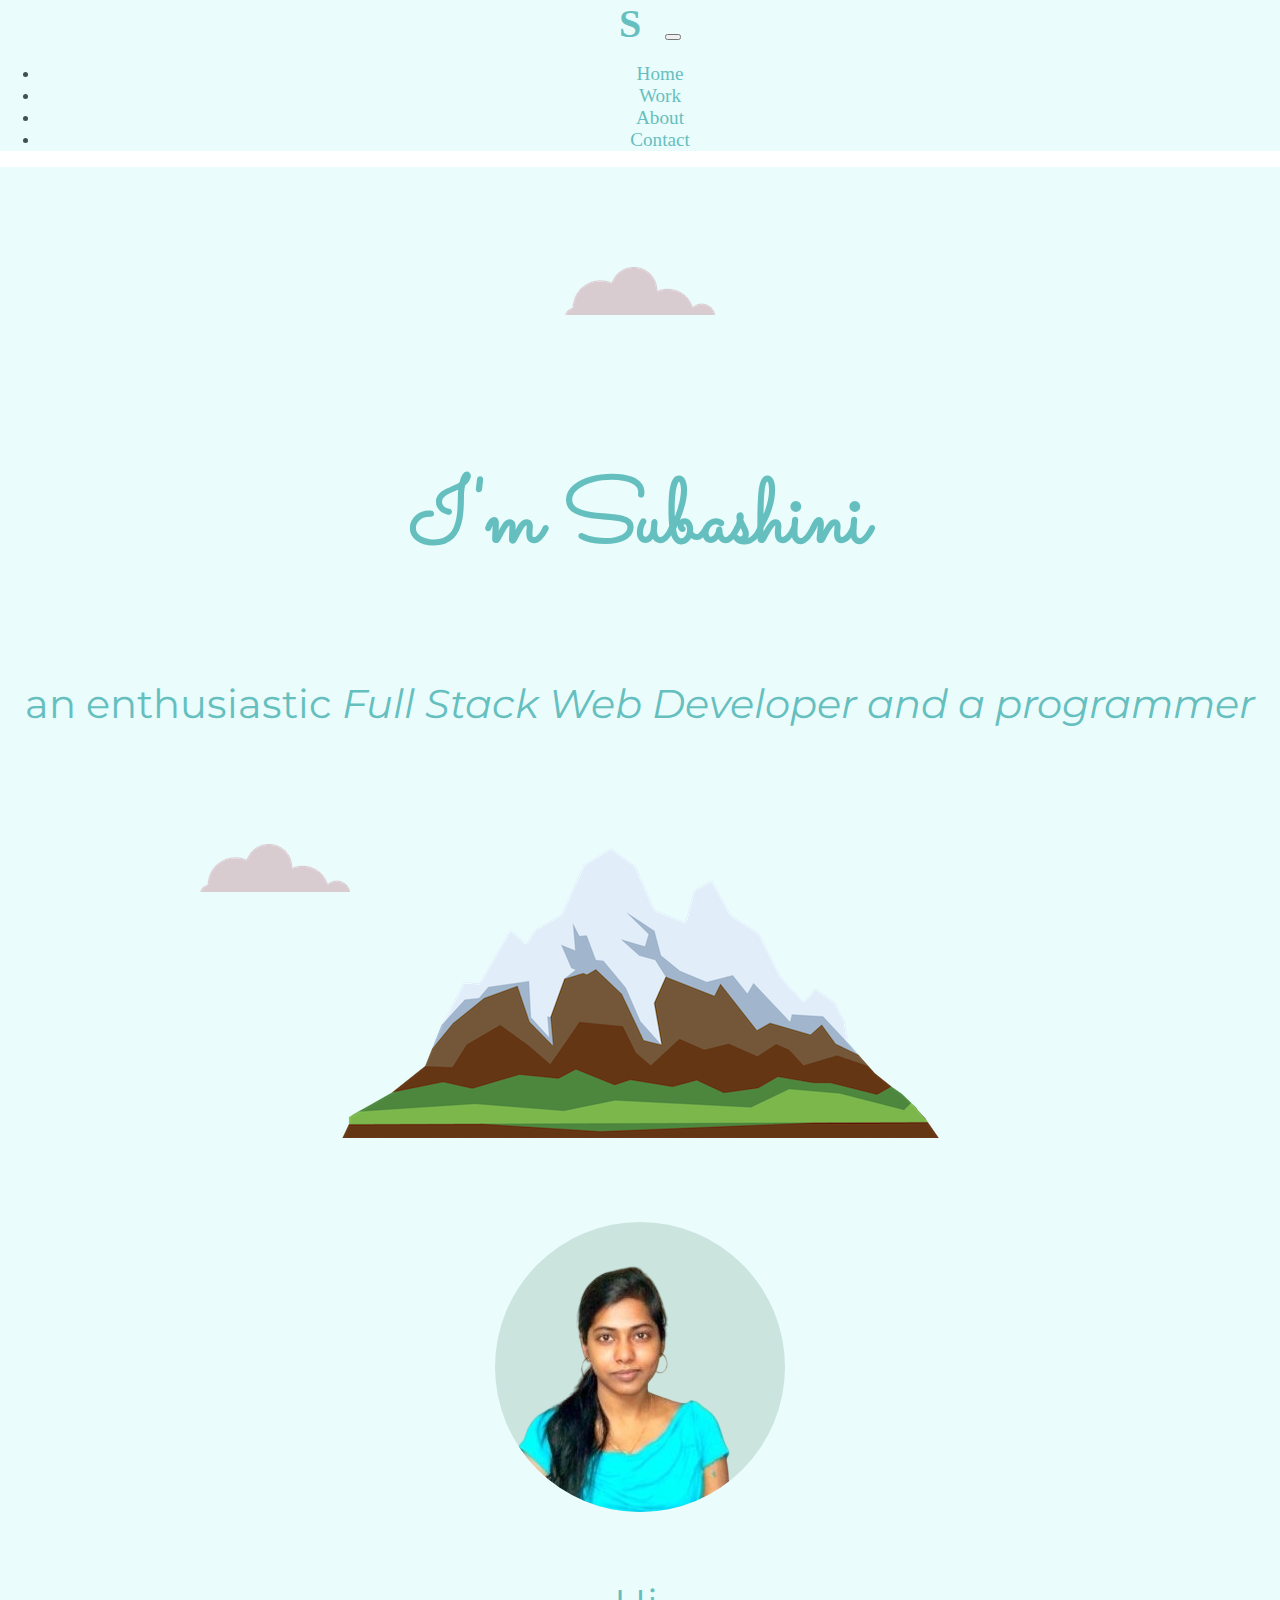
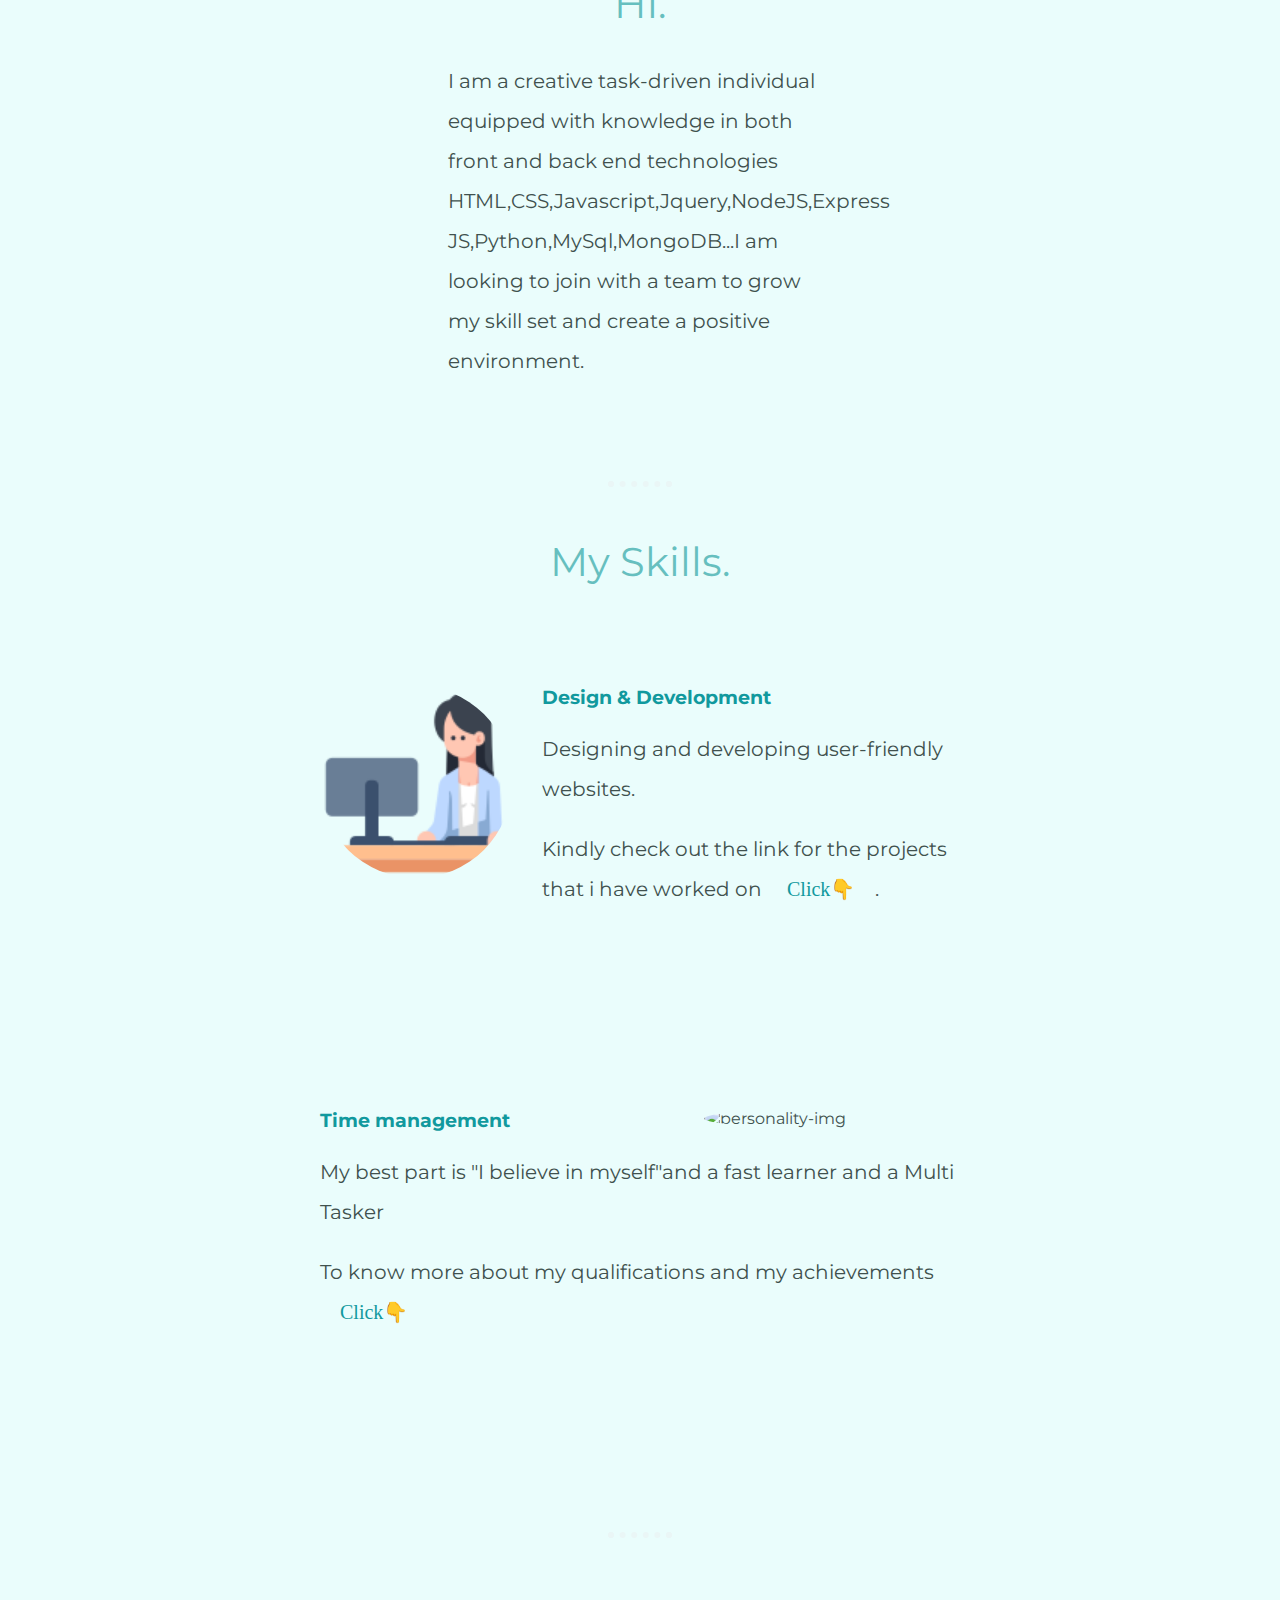
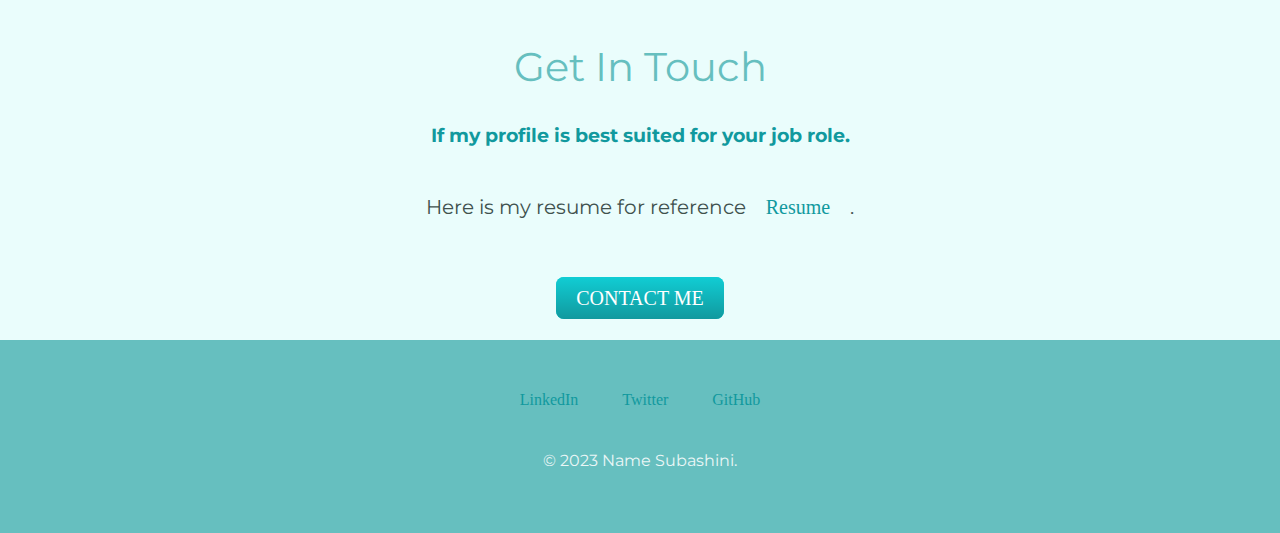
==== index.html @ e15ba848 "Initial CV upload" ====
<!DOCTYPE html>
<html lang="en" dir="ltr">
  <head>
    <meta charset="utf-8">
    <meta name="viewport" content="width=device-width, initial-scale=1">
    <title>Subashini S</title>
    <link href="https://cdn.jsdelivr.net/npm/bootstrap@5.3.0-alpha1/dist/css/bootstrap.min.css" rel="stylesheet" integrity="sha384-GLhlTQ8iRABdZLl6O3oVMWSktQOp6b7In1Zl3/Jr59b6EGGoI1aFkw7cmDA6j6gD" crossorigin="anonymous">


    <link rel="stylesheet" href="css/styles.css">
    <link rel="icon" href="favicon-2.ico">
    <link rel="preconnect" href="https://fonts.googleapis.com">
<link rel="preconnect" href="https://fonts.gstatic.com" crossorigin>
<link href="https://fonts.googleapis.com/css2?family=Merriweather+Sans&family=Montserrat&family=Sacramento&display=swap" rel="stylesheet">
  </head>
  <body>
    <nav class="navbar navbar-expand-lg fixed-top bg-body-tertiary ">
  <div class="container-fluid">
    <a class="navbar-brand" href="index.html">S</a>
    <button class="navbar-toggler" type="button" data-bs-toggle="collapse" data-bs-target="#navbarNav" aria-controls="navbarNav" aria-expanded="false" aria-label="Toggle navigation">
      <span class="navbar-toggler-icon"></span>
    </button>
    <div class="collapse navbar-collapse" id="navbarNav">
      <ul class="navbar-nav ms-auto">
        <li class="nav-item">
          <a class="nav-link active" aria-current="page" href="index.html">Home</a>
        </li>
        <!-- hold command forwardslash -->
        <li class="nav-item">
          <a class="nav-link" href="work.html">Work</a>
        </li>
        <li class="nav-item">
          <a class="nav-link" href="about.html">About</a>
        </li>
        <li class="nav-item">
          <a class="nav-link" href="#contact-me">Contact</a>
        </li>

      </ul>
    </div>
  </div>
</nav>
    <div class="top-container">
      <img class="top-cloud" src="cloud.png" alt="cloud-img">
      <h1>I'm Subashini</h1>
      <script src="https://cdn.jsdelivr.net/npm/bootstrap@5.3.0-alpha1/dist/js/bootstrap.bundle.min.js" integrity="sha384-w76AqPfDkMBDXo30jS1Sgez6pr3x5MlQ1ZAGC+nuZB+EYdgRZgiwxhTBTkF7CXvN" crossorigin="anonymous"></script>
      <h2 class="reg">an enthusiastic <i> Full Stack Web Developer and a programmer</i></h2>
      <img class="bottom-cloud" src="cloud.png" alt="cloud-img">
      <img src="mountain.png" alt="mountain-img">
    </div>
    <div class="middle-container">
      <div class="profile">
        <img style="border-radius:50%;" class="modif" src="subashinispfpicPhotoRoom.png" alt="subashini-pic">
        <h2>Hi.</h2>


        <p class="intro" >I am a creative task-driven individual equipped with knowledge in both front and back end technologies HTML,CSS,Javascript,Jquery,NodeJS,Express JS,Python,MySql,MongoDB...I am looking to join with a team to grow my skill set and create a positive environment.</p>


      </div>
      <hr class="par">
      <div class="skills">
        <h2>My Skills.</h2>
        <div class="skill-row">
          <img class="code-img" src="1886937.png" alt="code-img">
          <h3>Design & Development</h3>
          <p>Designing and developing user-friendly websites.</p>
          <p>Kindly check out the link for the projects that i have worked on <a href="about.html">Click👇</a>.</p>
        </div>
        <div class="skill-row">
          <img class="personality-img" src="https://static.wikia.nocookie.net/tomodachi/images/7/72/Confident_Designer_F.gif/revision/latest/scale-to-width-down/333?cb=20140721061144" alt="personality-img">
          <h3>Time management</h3>
          <p>My best part is "I believe in myself"and a fast learner and a Multi Tasker</p>
          <p>To know more about my qualifications and my achievements <a href="about.html">Click👇</a></p>
        </div>
      </div>
      <hr class="paw">
      <div id="contact-me">
        <h2>Get In Touch</h2>
        <h3>If my profile is best suited for your job role.</h3>
        <p class="contact-message">Here is my resume for reference<a href="https://docs.google.com/file/d/1ewDupy0HNITqLs2GEvPenzzB3ratSQRM/edit?usp=docslist_api&filetype=msword">Resume</a>.</p>
        <a class="btn" href="mailto:subazhini@gmail.com,subgau0817@gmail.com">CONTACT ME</a>
      </div>
    </div>


    <div class="bottom-container">
      <a class="footer-link" href="https://www.linkedin.com/in/subashini-sundaram-b787b939/">LinkedIn</a>
      <a class="footer-link" href="https://twitter.com/home">Twitter</a>
      <a class="footer-link" href="https://github.com/Subashiniss">GitHub</a>
      <p class="copyright">© 2023 Name Subashini.</p>
    </div>

  </body>
</html>
---- css/styles.css ----
body {
  color:#40514E;
  margin: 0;
  text-align: center;
  font-family: 'Montserrat',serif;
}

.reg{
  padding-bottom: 20px;
}
.top-container {
  position: relative;
  padding-top: 100px;
  padding-bottom: 50px;
}
.bottom-container{
  padding:50px 0 20px;
  background-color: #66BFBF;
}
.middle-container{
  /* background-color:#F9F9F9; */

}
.suwro {
   padding-bottom:20px;
}
.pad{
  padding-bottom: 50px;
}
/* .profile{ */
  /* background-color:#F9F9F9; */

/* .subwor{
  margin: 0 0 1.5em;
  padding:0;
  font-size:1.4em;
  font-weight:300;
  display:block;
  margin-block-start:1em;
  margin-block-end:1em;
  margin-inline-start:0px;
  margin-inline-end:0px;

  line-height: 1.42857143;
  color: #545454;
  width:80%;
} */
.hugi{
  width:80%;
  text-align: left;
  margin:auto;
}
.modif{
  border-radius: 60%;
  background-color: #CBE4DE;
  margin-top:30px;
  margin-bottom: 30px;
}
.mot{
  margin-top:30px;
  margin-bottom: 30px;min-height: 40%; min-width: 40%; max-width: 65%; max-height: 65%; margin-left: auto; margin-right: auto; border-radius: 10px;
}



h1 {
  margin-top: 50px auto 0 auto;
  font-size:560.5%;
  font-family: 'Sacramento',cursive;
  color: #66BFBF;
  line-height: 1;
  padding-top: 100px;
  padding-bottom: 50px;

}
h2{
  font-family: 'Montserrat',sans-serif;
  font-size: 2.5rem;
  color: #66BFBF;
  font-weight: normal;
}

h3 {
  color:#11999E;
  font-family: 'Montserrat',sans-serif;
}
p{
  line-height: 2;
  font-size: 1.25rem;
}
hr{
  border:dotted #EAF6F6 6px;
  border-bottom: none;
  width:4%;
  margin:100px auto;
}
.par{
  margin-bottom:50px;
}
.paw{
  margin-bottom: 50px;
}
a{
  color:#11999E;
  font-family: Montserrat sans-serif;
  margin:10px 20px;
  text-decoration: none;
}
a:hover {
  color:#BFACE2;
}
.skill-row{
  width:50%;
  margin:100px auto 100px auto;
  text-align: left;
  margin-bottom: 200px;

}
.top_cloud {
  position: relative;
  top: 40px;
  margin-left: 400px;
  right: 200px;
  padding-bottom: 200px;

}

.code-img{
  border-radius: 50%;
  width:30%;
  float:left;
  margin-right: 30px;
}
.intro{
  width:30%;
  margin:auto;
  text-align: left;
}
.personality-img{
  border-radius: 50%;
  width:40%;
  float: right;
  margin-left: 30px;
}
div {
  background-color: #EAFDFC;
}

.bottom-cloud {
  position: absolute;
  left:200px;
  bottom:300px;

}
#contact-me{
  padding-top: 20px;
  padding-bottom: 30px;
}
.contact-message{
  width:40%;
  margin:40px auto 60px;
}
.btn {
  background: #11cdd4;
  background-image: -webkit-linear-gradient(top, #11cdd4, #11999e);
  background-image: -moz-linear-gradient(top, #11cdd4, #11999e);
  background-image: -ms-linear-gradient(top, #11cdd4, #11999e);
  background-image: -o-linear-gradient(top, #11cdd4, #11999e);
  background-image: linear-gradient(to bottom, #11cdd4, #11999e);
  -webkit-border-radius: 8;
  -moz-border-radius: 8;
  border-radius: 8px;
  font-family: Montserrat sans-serif;
  color: #ffffff;
  font-size: 20px;
  padding: 10px 20px 10px 20px;
  text-decoration: none;
}

.bi{
  background: #2B3467;
}
.btn:hover {
  background: #30e3cb;
  background-image: -webkit-linear-gradient(top, #30e3cb, #2bc4ad);
  background-image: -moz-linear-gradient(top, #30e3cb, #2bc4ad);
  background-image: -ms-linear-gradient(top, #30e3cb, #2bc4ad);
  background-image: -o-linear-gradient(top, #30e3cb, #2bc4ad);
  background-image: linear-gradient(to bottom, #30e3cb, #2bc4ad);
  text-decoration: none;
}
.copyright{
  color:#EAF6F6;
  font-size: 1rem;
  padding:20px 0;
}
.navbar{
  padding-top: 0;
  padding-bottom: 0;
}
.navbar-brand{
  font-size: 2.5rem;
  font-weight:bold;
  color: #66BFBF;
}
.nav-item{
  padding: 0 14px;
}
.nav-link{
  font-size: 1.2rem;
  color: #66BFBF;
}
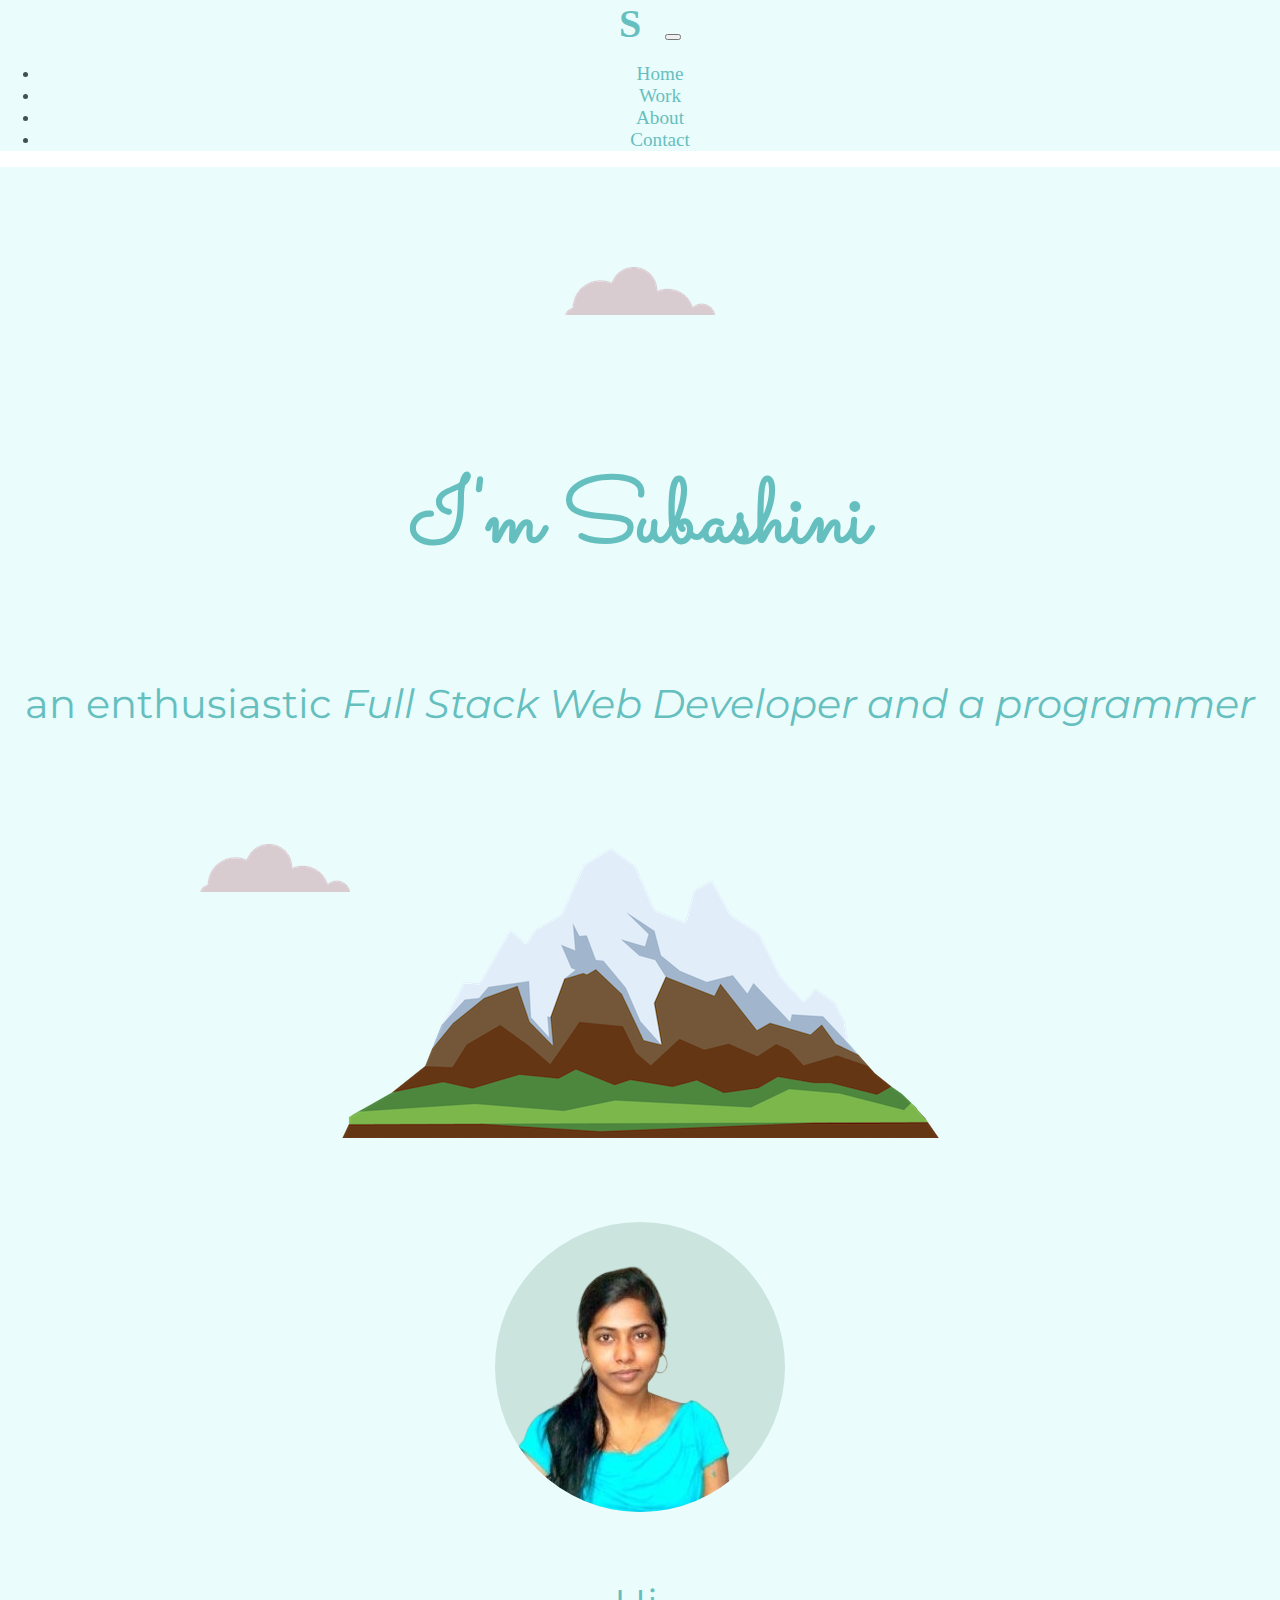
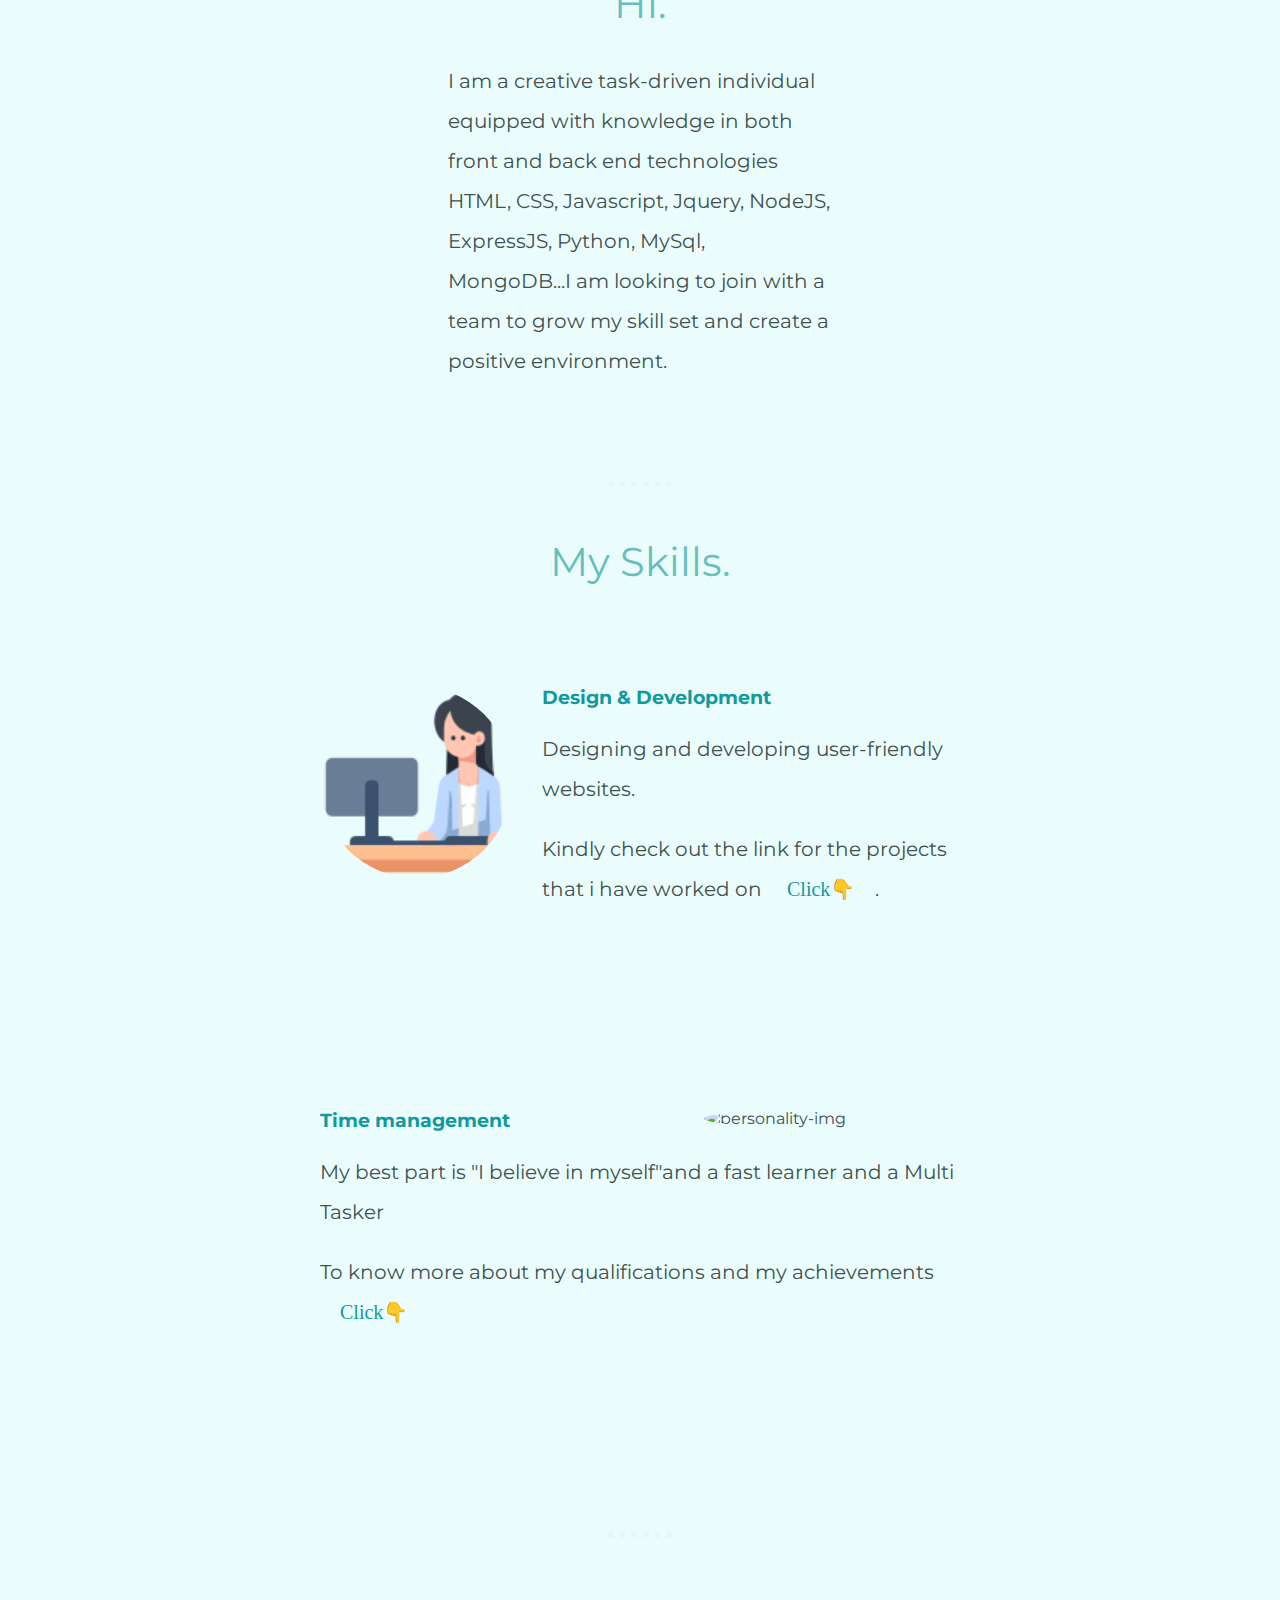
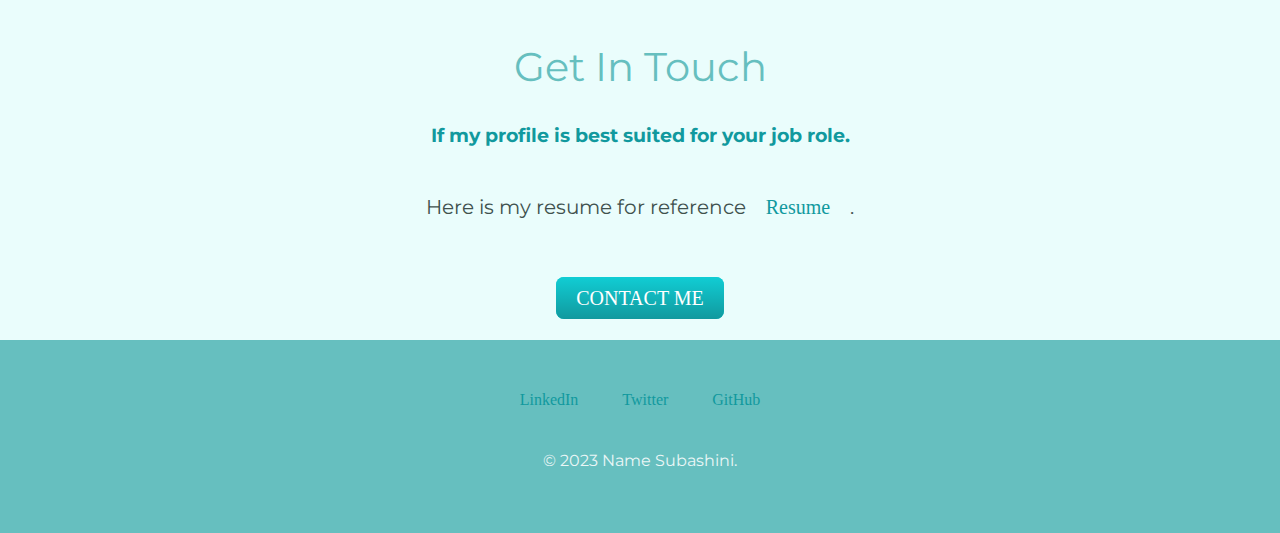
==== commit fdc75dec: "Updated index.html" ====
--- a/index.html
+++ b/index.html
@@ -54,7 +54,7 @@
         <h2>Hi.</h2>
 
 
-        <p class="intro" >I am a creative task-driven individual equipped with knowledge in both front and back end technologies HTML,CSS,Javascript,Jquery,NodeJS,Express JS,Python,MySql,MongoDB...I am looking to join with a team to grow my skill set and create a positive environment.</p>
+        <p class="intro" >I am a creative task-driven individual equipped with knowledge in both front and back end technologies HTML, CSS, Javascript, Jquery, NodeJS, ExpressJS, Python, MySql, MongoDB...I am looking to join with a team to grow my skill set and create a positive environment.</p>
 
 
       </div>
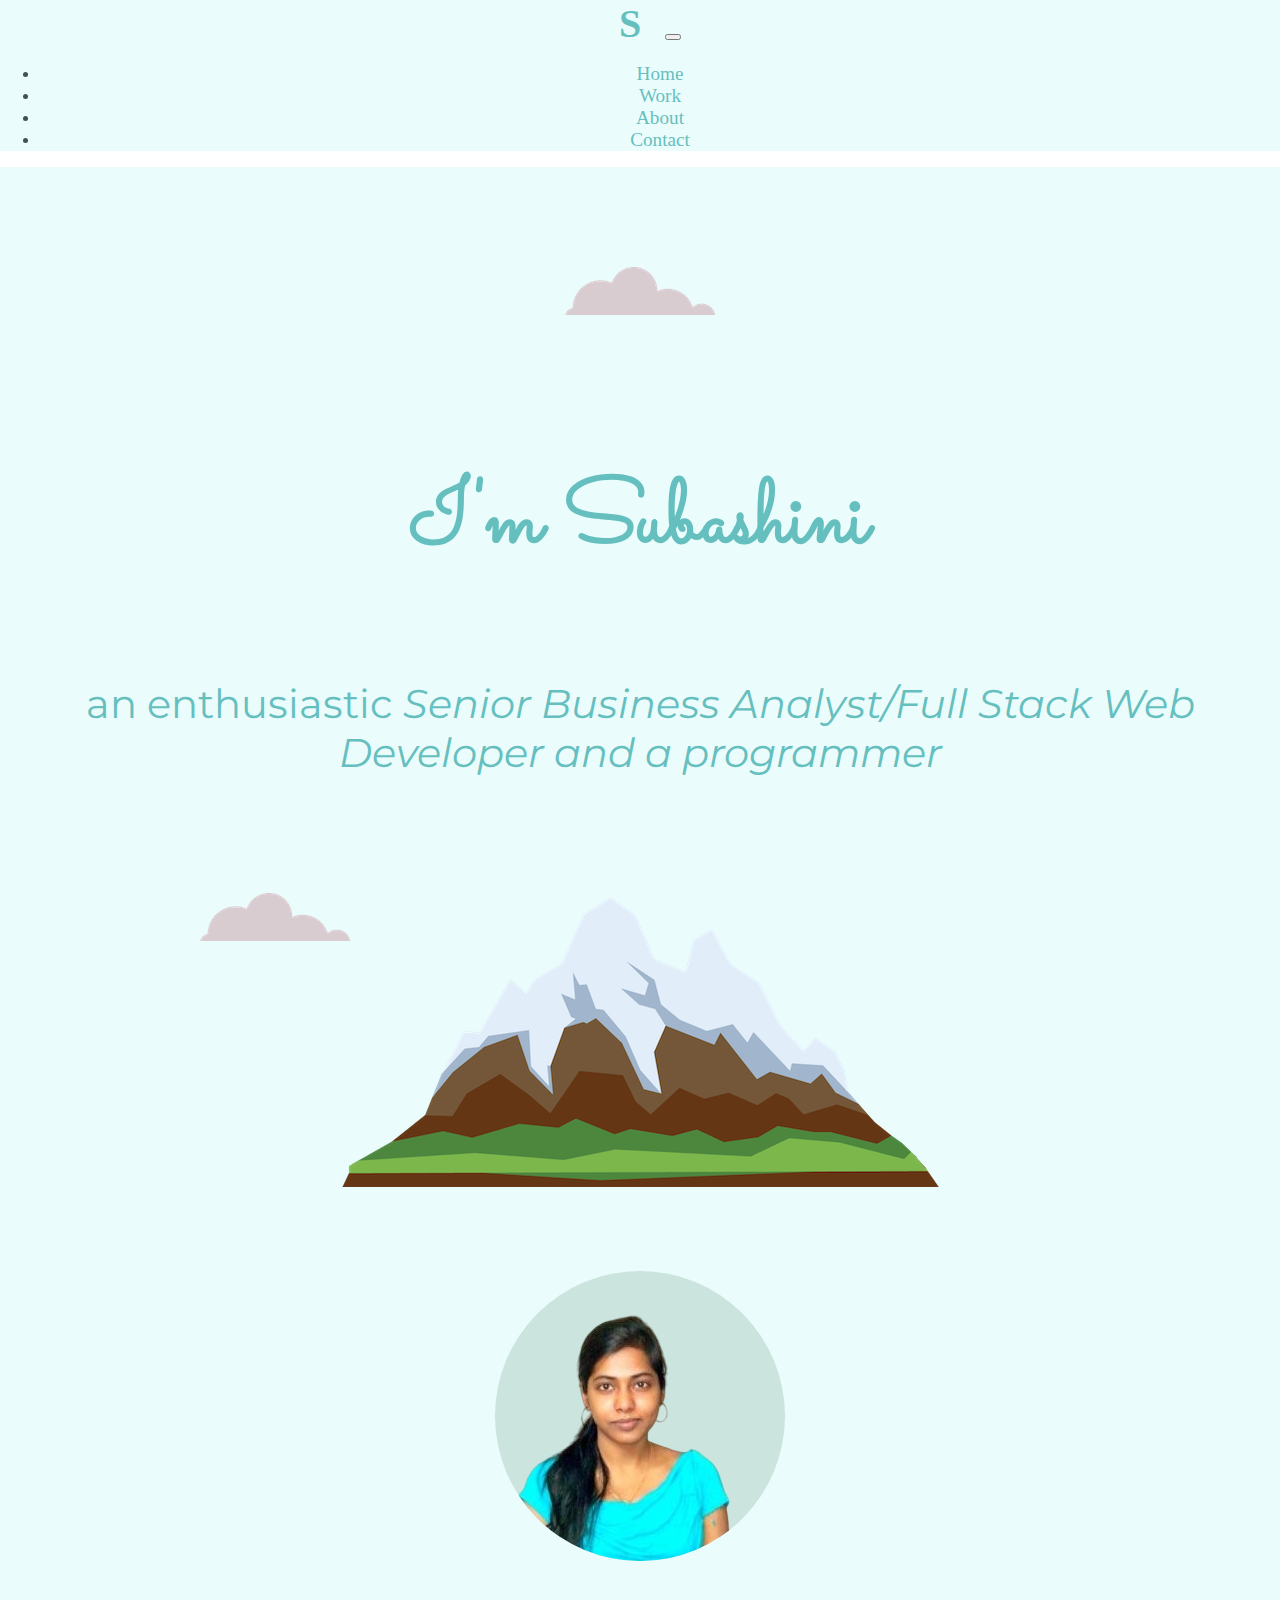
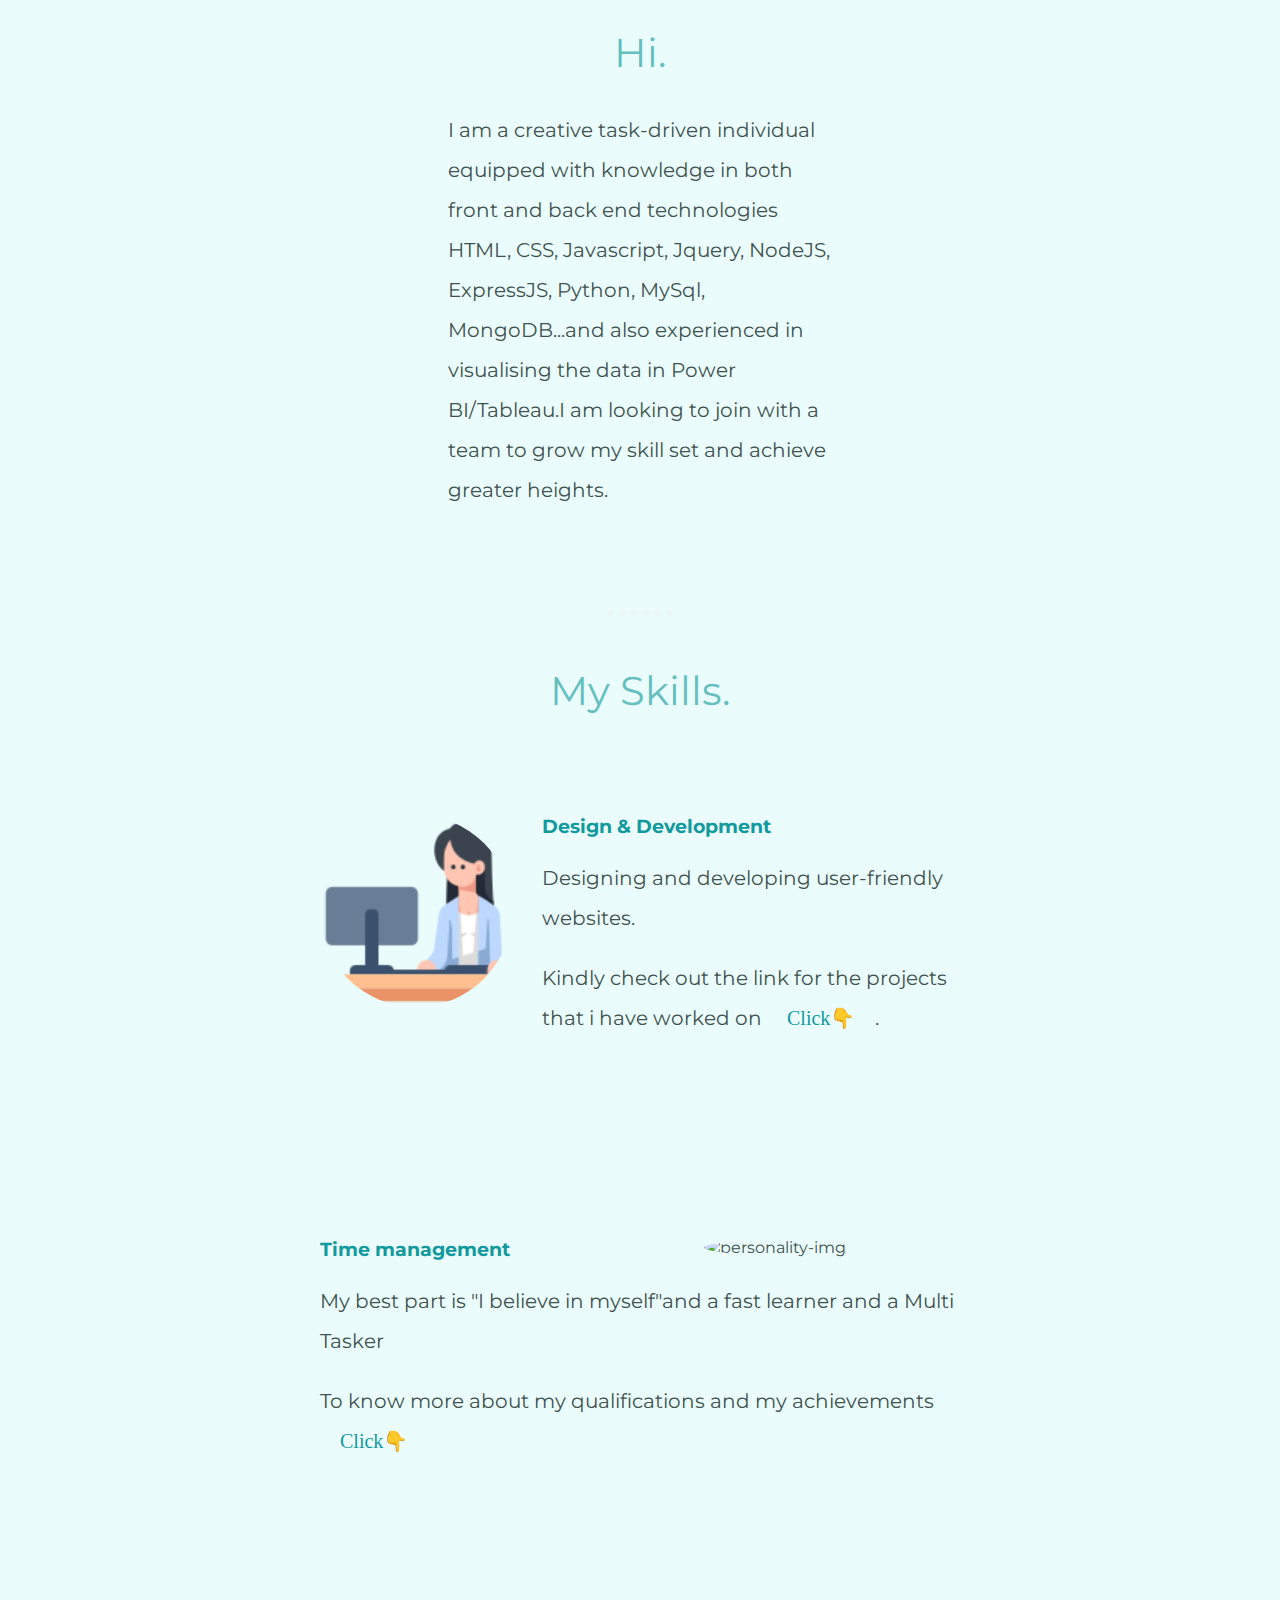
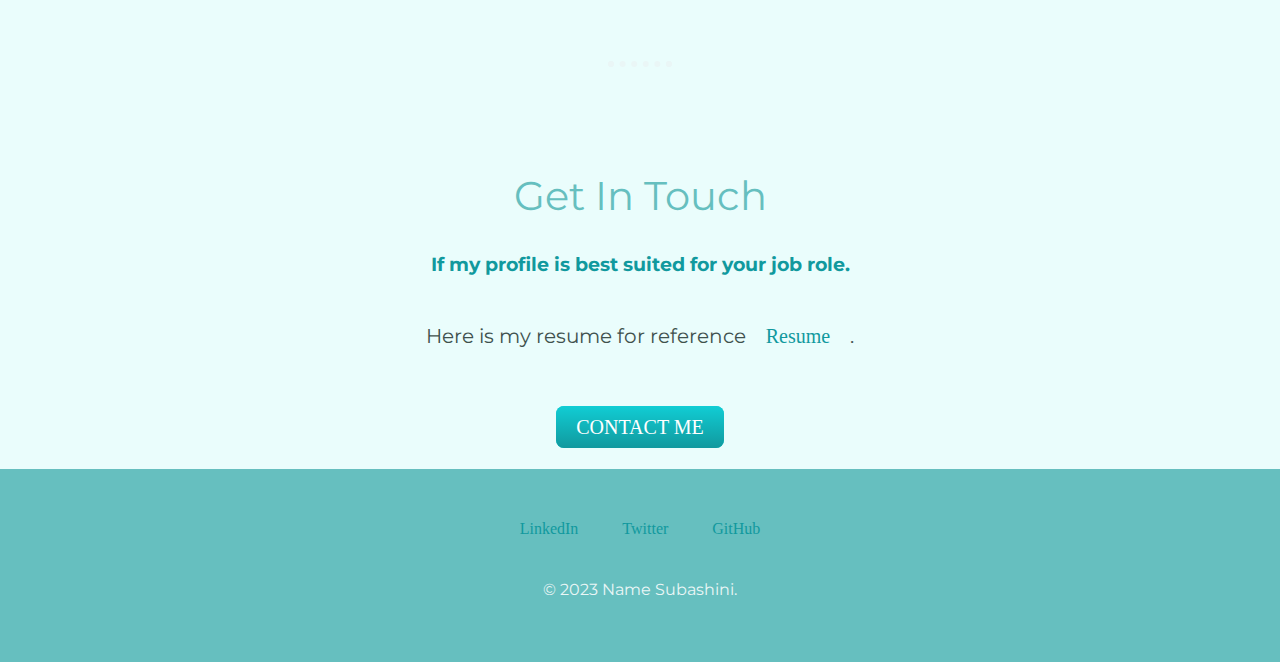
==== commit 59da793e: "Update index.html" ====
--- a/index.html
+++ b/index.html
@@ -44,7 +44,7 @@
       <img class="top-cloud" src="cloud.png" alt="cloud-img">
       <h1>I'm Subashini</h1>
       <script src="https://cdn.jsdelivr.net/npm/bootstrap@5.3.0-alpha1/dist/js/bootstrap.bundle.min.js" integrity="sha384-w76AqPfDkMBDXo30jS1Sgez6pr3x5MlQ1ZAGC+nuZB+EYdgRZgiwxhTBTkF7CXvN" crossorigin="anonymous"></script>
-      <h2 class="reg">an enthusiastic <i> Full Stack Web Developer and a programmer</i></h2>
+      <h2 class="reg">an enthusiastic <i> Senior Business Analyst/Full Stack Web Developer and a programmer</i></h2>
       <img class="bottom-cloud" src="cloud.png" alt="cloud-img">
       <img src="mountain.png" alt="mountain-img">
     </div>
@@ -54,7 +54,7 @@
         <h2>Hi.</h2>
 
 
-        <p class="intro" >I am a creative task-driven individual equipped with knowledge in both front and back end technologies HTML, CSS, Javascript, Jquery, NodeJS, ExpressJS, Python, MySql, MongoDB...I am looking to join with a team to grow my skill set and create a positive environment.</p>
+        <p class="intro" >I am a creative task-driven individual equipped with knowledge in both front and back end technologies HTML, CSS, Javascript, Jquery, NodeJS, ExpressJS, Python, MySql, MongoDB...and also experienced in visualising the data in Power BI/Tableau.I am looking to join with a team to grow my skill set and achieve greater heights.</p>
 
 
       </div>
@@ -65,7 +65,7 @@
           <img class="code-img" src="1886937.png" alt="code-img">
           <h3>Design & Development</h3>
           <p>Designing and developing user-friendly websites.</p>
-          <p>Kindly check out the link for the projects that i have worked on <a href="about.html">Click👇</a>.</p>
+          <p>Kindly check out the link for the projects that i have worked on <a href="work.html">Click👇</a>.</p>
         </div>
         <div class="skill-row">
           <img class="personality-img" src="https://static.wikia.nocookie.net/tomodachi/images/7/72/Confident_Designer_F.gif/revision/latest/scale-to-width-down/333?cb=20140721061144" alt="personality-img">
@@ -78,7 +78,7 @@
       <div id="contact-me">
         <h2>Get In Touch</h2>
         <h3>If my profile is best suited for your job role.</h3>
-        <p class="contact-message">Here is my resume for reference<a href="https://docs.google.com/file/d/1ewDupy0HNITqLs2GEvPenzzB3ratSQRM/edit?usp=docslist_api&filetype=msword">Resume</a>.</p>
+        <p class="contact-message">Here is my resume for reference<a href="https://docs.google.com/document/d/1aIi36DYFwwF2OXXcmPjxcZ8EfphEYm28/edit?usp=sharing&ouid=105512278515951798093&rtpof=true&sd=true">Resume</a>.</p>
         <a class="btn" href="mailto:subazhini@gmail.com,subgau0817@gmail.com">CONTACT ME</a>
       </div>
     </div>
